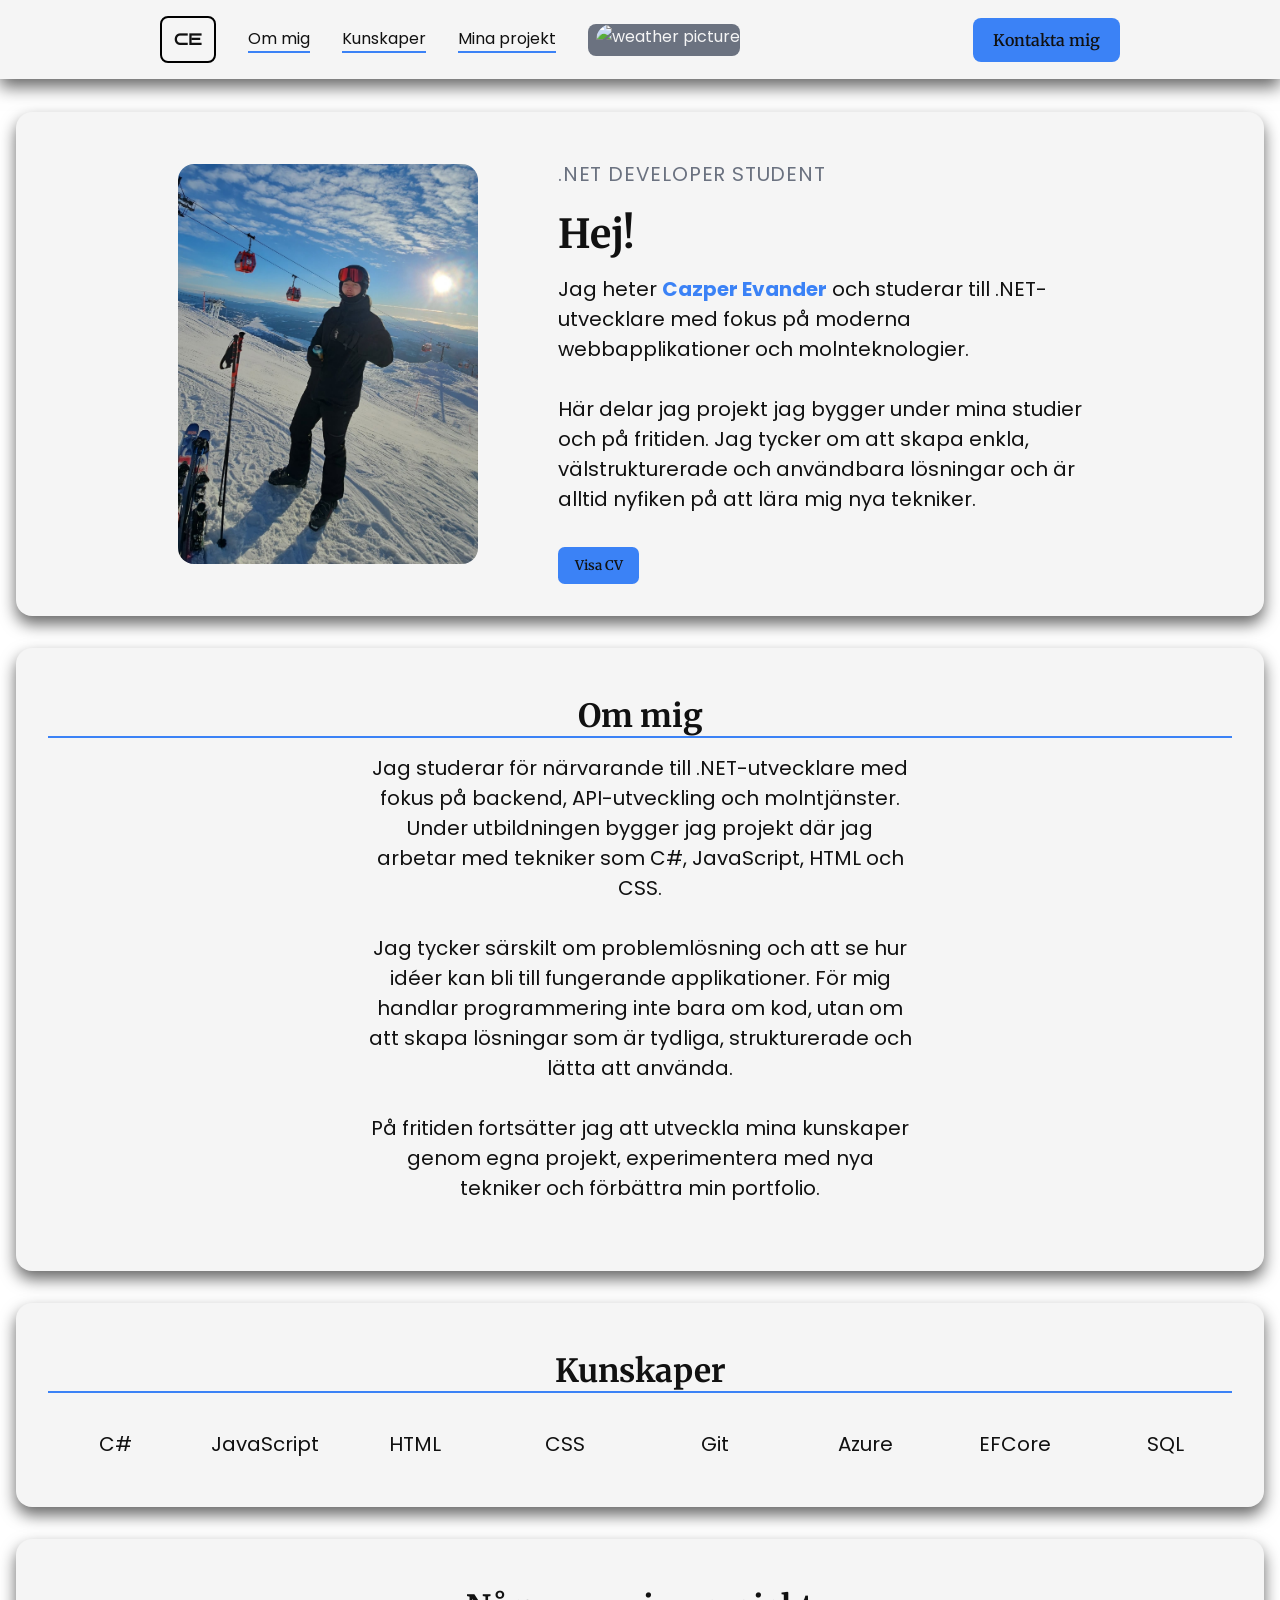
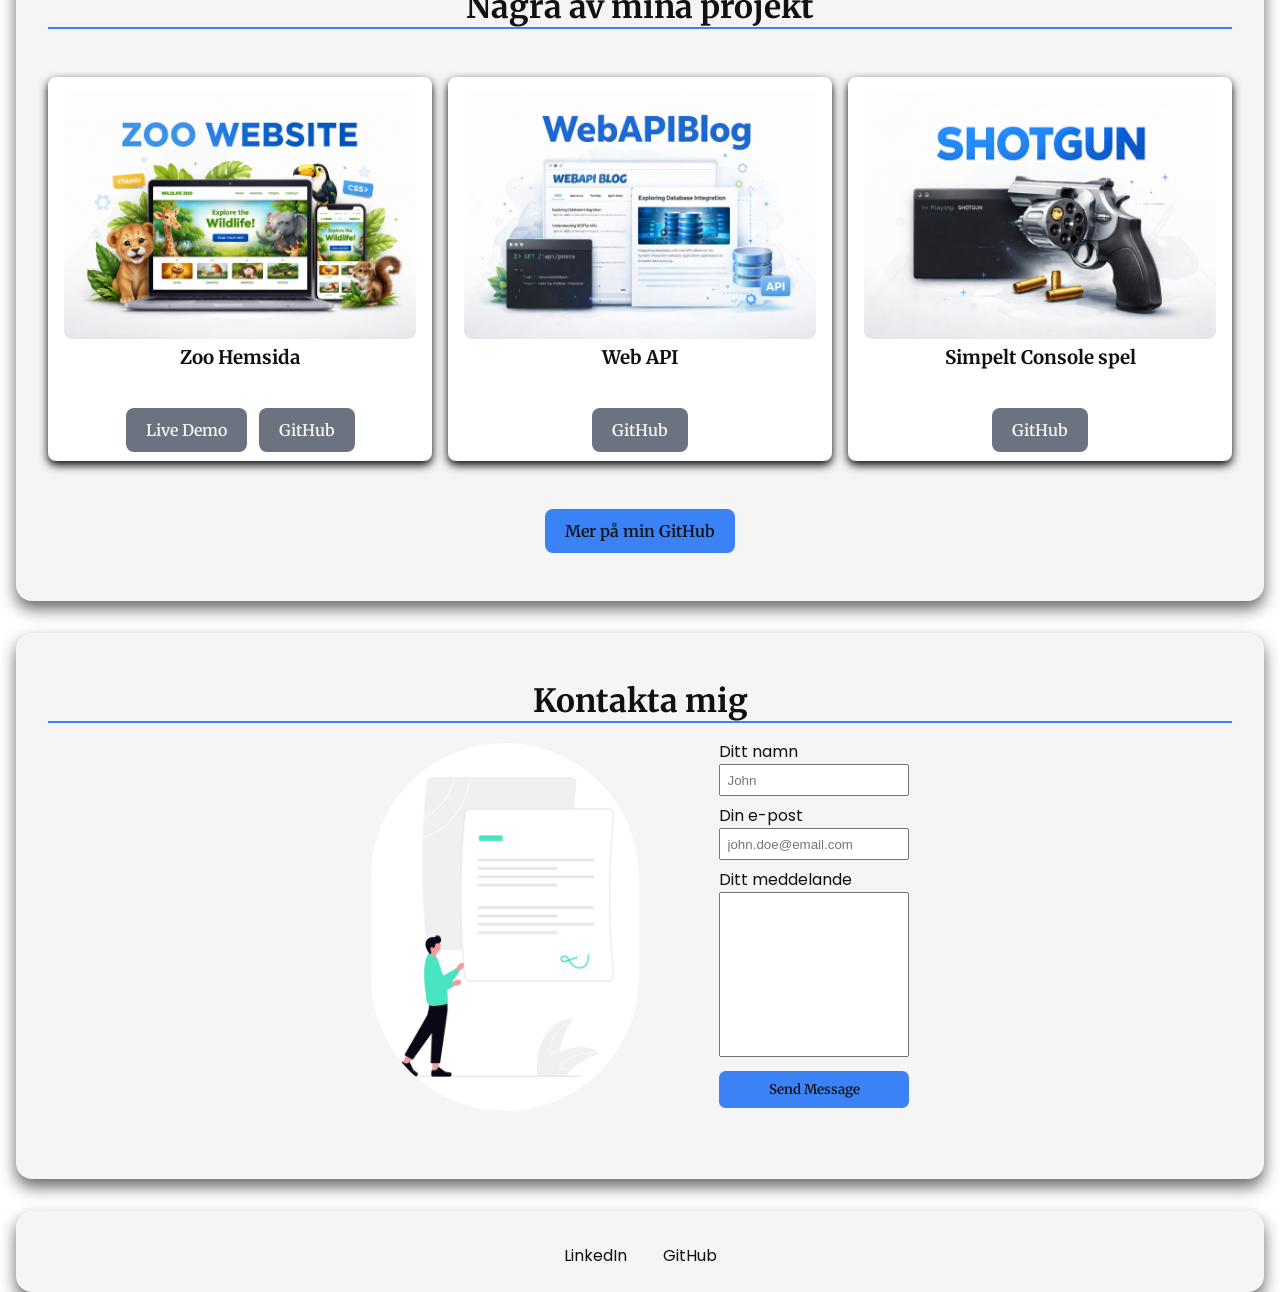
==== index.html @ f897dbf6 "added skills to skill section" ====
<!DOCTYPE html>
<html lang="en">

<head>
    <meta charset="UTF-8">
    <meta name="viewport" content="width=device-width, initial-scale=1.0">
    <title>Portfolio</title>
    <link rel="stylesheet" type='text/css' href="https://cdn.jsdelivr.net/gh/devicons/devicon@latest/devicon.min.css" />
    <link rel="stylesheet" href="css/style.css">
</head>

<body>
    <header class="hero" id="hero">
        <nav id="navbar">
            <div class="nav-container">
                <ul>
                    <li class="logo"><a href="#top">CE</a></li>
                    <li class="item"><a href="#aboutme">Om mig</a></li>
                    <li class="item"><a href="#skills">Kunskaper</a></li>
                    <li class="item"><a href="#work">Mina projekt</a></li>
                    <li>
                        <div class="weather-box">
                            <p id="weatherInfo"></p>
                            <img alt="weather picture" src="">
                        </div>
                    </li>
                    <li class="cta-button"><a href="#contact">Kontakta mig</a></li>
                </ul>
            </div>
        </nav>

        <div class="flex-container">
            <img height="400px" width="300px" alt="man on snowy mountain" src="images/skiimage2.JPEG">
            <div class="text-container">
                <p class="tag">.NET Developer Student</p>
                <h1>Hej!</h1>
                <p>
                    Jag heter <strong><span class="focus-text">Cazper Evander</span></strong> och studerar till
                    .NET-utvecklare med fokus på moderna webbapplikationer och molnteknologier.<br><br>

                    Här delar jag projekt jag bygger under mina studier och på fritiden.
                    Jag tycker om att skapa enkla, välstrukturerade och användbara lösningar
                    och är alltid nyfiken på att lära mig nya tekniker.
                </p>
                <button class="cta-button secondary"><a href="assets/cazper-evander-cv.pdf" target="_blank">Visa
                        CV</a></button>
                <div class="hero-links">
                    <a href="https://www.linkedin.com/in/cazper-evander-91551b2a0/" title="LinkedIn"><i
                            class="fa-brands fa-linkedin fa-2xl"></i></a>
                    <a href="https://github.com/Cazperrr" title="GitHub"><i class="fa-brands fa-github fa-2xl"></i></a>
                    <a href="mailto:cazper.evander@hotmail.com" title="Skicka ett mejl"><i
                            class="fa-solid fa-envelope fa-2xl"></i></a>
                </div>
            </div>
        </div>
    </header>

    <section id="aboutme">
        <h2>Om mig</h2>
        <div class="flex-container">
            <div class="text-container">
                <p>
                    Jag studerar för närvarande till .NET-utvecklare med fokus på backend,
                    API-utveckling och molntjänster. Under utbildningen bygger jag projekt där jag
                    arbetar med tekniker som C#, JavaScript, HTML och CSS.<br><br>

                    Jag tycker särskilt om problemlösning och att se hur idéer kan bli till
                    fungerande applikationer. För mig handlar programmering inte bara om kod,
                    utan om att skapa lösningar som är tydliga, strukturerade och lätta att
                    använda.<br><br>

                    På fritiden fortsätter jag att utveckla mina kunskaper genom egna projekt,
                    experimentera med nya tekniker och förbättra min portfolio.
                </p>
            </div>
    </section>

    <section id="skills">
        <h2>Kunskaper</h2>
        <div class="skills-grid">
            <div class="skill">
                <i class="devicon-csharp-plain colored"></i>
                <p>C#</p>
            </div>

            <div class="skill">
                <i class="devicon-javascript-plain colored"></i>
                <p>JavaScript</p>
            </div>

            <div class="skill">
                <i class="devicon-html5-plain colored"></i>
                <p>HTML</p>
            </div>

            <div class="skill">
                <i class="devicon-css3-plain colored"></i>
                <p>CSS</p>
            </div>

            <div class="skill">
                <i class="devicon-git-plain colored"></i>
                <p>Git</p>
            </div>
            <div class="skill">
                <i class="devicon-azure-plain colored"></i>
                <p>Azure</p>
            </div>
            <div class="skill">
                <i class="devicon-entityframeworkcore-plain colored"></i>
                <p>EFCore</p>
            </div>
            <div class="skill">
                <i class="devicon-azuresqldatabase-plain colored"></i>
                <p>SQL</p>
            </div>
        </div>
    </section>

    <section id="work">
        <h2>Några av mina projekt</h2>
        <div class="grid-container">
            <div class="project-box">
                <img style="grid-area: img-1" src="images/zooWeb.png" alt="project image">
                <h3>Zoo Hemsida</h3>
                <i class="devicon-html5-plain colored"></i>
                <i class="devicon-css3-plain colored"></i>
                <br>
                <a href="https://cazperrr.github.io/ZooWebApp/" class="project-button">Live Demo</a>
                <a href="https://github.com/Cazperrr/ZooWebApp" class="project-button">GitHub</a>
            </div>

            <div class="project-box">
                <img style="grid-area: img-2" src="images/ApiBlog.png" alt="project image">
                <div class="project-items">
                    <h3>Web API</h3>
                    <i class="devicon-entityframeworkcore-plain colored"></i>
                    <i class="devicon-csharp-plain colored"></i>
                    <br>
                    <a href="https://github.com/Cazperrr/WebAPIBlog" class="project-button">GitHub</a>
                </div>
            </div>

            <div class="project-box">
                <img style="grid-area: img-3" src="images/shotgun.png" alt="project image">
                <h3>Simpelt Console spel</h3>
                <i class="devicon-csharp-plain colored"></i>
                <br>
                <a href="https://github.com/Cazperrr/ShotgunGame" class="project-button">GitHub</a>
            </div>

        </div>
        <a href="https://github.com/Cazperrr" class="cta-button">Mer på min GitHub<i
                class="fa-brands fa-github fa-l"></i></a>
    </section>

    <section id="contact">
        <h2>Kontakta mig</h2>
        <div class="flex-container">
            <img alt="contact" height="400px" width="300px" src="images/undraw_contract_ynau.png"
                alt="man signing contract">
            <form action="https://formsubmit.co/8e5cdbc8a949a54be51949badd32e4b7" method="post">
                <label for="name">Ditt namn</label><br>
                <input type="text" id="name" name="name" placeholder="John" required><br>

                <label for="email">Din e-post</label><br>
                <input type="email" id="email" name="email" placeholder="john.doe@email.com" required><br>

                <label for="message">Ditt meddelande</label><br>
                <textarea name="message" id="message" rows="10"></textarea><br>

                <input type="submit" value="Send Message" class="cta-button">
            </form>
        </div>
    </section>

    <footer>
        <a href="https://www.linkedin.com/in/cazper-evander-91551b2a0/">LinkedIn</a>
        <a href="https://github.com/Cazperrr">GitHub</a>
    </footer>
    <script src="https://kit.fontawesome.com/a8691273a7.js" crossorigin="anonymous"></script>
    <script src="index.js"></script>
</body>

</html>
---- css/style.css ----
@import url('https://fonts.googleapis.com/css2?family=Bruno+Ace+SC&family=Merriweather:ital,opsz,wght@0,18..144,300..900;1,18..144,300..900&family=Noto+Sans+Chorasmian&family=Noto+Sans+JP:wght@100..900&family=Poppins:ital,wght@0,100;0,200;0,300;0,400;0,500;0,600;0,700;0,800;0,900;1,100;1,200;1,300;1,400;1,500;1,600;1,700;1,800;1,900&display=swap');

:root {
    --base-color: #f5f5f5;
    --text-color: #111111;
    --background-color: #ffffff;
    --button-primary: #3b82f6;
    --button-secondary: #6b7280;

    /* darkmode? */
    /* --base-color: #0f172a;
    --text-color: #f1f5f9;
    --background-color: #1e293b;
    --button-primary: #38bdf8;
    --button-secondary: #94a3b8; */
}

* {
    margin: 0;
    padding: 0;
    box-sizing: border-box;
}

html {
    font-family: Poppins, 'Segoe UI', Tahoma, Geneva, Verdana, sans-serif;
    color: var(--text-color);
    scroll-behavior: smooth;
}

body {
    padding: 1em;
    padding-bottom: 0;
    background-color: var(--background-color);
}

h1,
h2,
h3 {
    font-family: Merriweather, Poppins, 'Segoe UI', Tahoma, Geneva, Verdana, sans-serif;
}

nav {
    position: fixed;
    top: 0;
    left: 50%;
    transform: translateX(-50%);
    width: 100%;
    background-color: var(--base-color);
    padding-top: 1em;
    padding-bottom: 1em;
    transition: 0.4s;
    z-index: 99;
}

.nav-container {
    width: min(60em, 100%);
    margin-inline: auto;
}

nav ul {
    display: flex;
    align-items: center;
    list-style-type: none;
    gap: 2em;
}

nav li:last-child {
    margin-left: auto;
}

nav a {
    text-decoration: none;
    color: var(--text-color);
    cursor: pointer;
}

.item {
    border-bottom: 2px solid var(--button-primary);
    transition: .4s;
}

.item:hover {
    background-color: var(--button-primary);
    border: .75em 1.25em;
    border-radius: .5em;
    scale: 1.1;
}

.logo {
    font-family: "Bruno Ace SC", sans-serif;
    border: 2px solid black;
    padding: .75em;
    border-radius: .5em;
    font-weight: 600;
}

.weather-box {
    background-color: var(--button-secondary);
    color: var(--base-color);
    border-radius: .5em;
    display: flex;
    align-items: center;
    padding-left: .5em;
}

.weather-box img {
    height: 2em;
}

.focus-text {
    color: var(--button-primary);
}

header,
section {
    margin: 2em auto;
    width: min(80em, 100%);
    background-color: var(--base-color);
    padding-top: min(2em, 15%);
    border-radius: 1em;
    scroll-margin-top: 5em;
    box-shadow: 0 8px 16px 0 rgba(0, 0, 0, 0.6);
}

header {
    margin-top: 6em;
    padding-bottom: 2em;
    position: relative;
}

header i {
    color: var(--text-color);
}

.hero-links {
    font-size: 1rem;
    position: absolute;
    bottom: 1em;
    right: 1em;
    display: flex;
    gap: 1rem;
}

.hero-links a {
    transition: .4s ease;
}

.hero-links a:hover {
    transform: scale(1.2);
}

.tag {
    font-size: 1rem;
    letter-spacing: .05rem;
    color: var(--button-secondary);
    text-transform: uppercase;
}

section h2 {
    border-bottom: 2px solid var(--button-primary);
}

.flex-container {
    display: flex;
    justify-content: center;
    align-items: center;
    flex-wrap: wrap;
    gap: 3em;
}

.hero .flex-container {
    gap: 5em;
}

header img {
    max-width: 100%;
    border-radius: 1em;
    object-fit: cover;
    object-position: bottom;
}

.text-container {
    flex: 0 1 34em;
}

h1 {
    font-size: 2.5rem;
}

.text-container p {
    margin: .75em 0 1em 0;
    font-size: 1.25rem;
}

.cta-button {
    display: inline-block;
    text-decoration: none;
    color: var(--text-color);
    background-color: var(--button-primary);
    padding: .75em 1.25em;
    border-radius: .5em;
    font-weight: 600;
    transition: 0.4s;
    font-family: Merriweather, Poppins;
    cursor: pointer;
}

.cta-button:hover {
    box-shadow: 0 8px 16px 0 rgba(0, 0, 0, 0.6);
}

.secondary {
    border-style: none;
    margin-top: 1em;
}

.secondary a {
    text-decoration: none;
    color: var(--text-color);
}

section {
    padding: 3em min(2em, 15%);
    background-color: var(--base-color);
    text-align: center;
}

h2 {
    font-size: 2rem;
}

section p {
    margin-top: 1em;
    font-size: 1.25rem;
}

.skills-grid {
    padding-top: 1em;
    display: grid;
    grid-template-columns: repeat(auto-fit, minmax(120px, 1fr));
    gap: 1em;
    text-align: center;
}

.skill i {
    font-size: 2.5em;
}

.grid-container {
    margin-top: 3em;
    margin-bottom: 3em;
    display: grid;
    width: 100%;
    grid-template-columns: repeat(3, 1fr);
    grid-template-areas:
        "img-1 img-2 img-3";
    gap: 1em;
}

.grid-container .project-box {
    width: 100%;
    color: var(--text-color);
    background-color: var(--background-color);
    border-radius: .5em;
    transition: 100ms ease;
    border: 1em solid var(--background-color);
    box-shadow: 0 4px 10px rgba(0, 0, 0, 1);
}

.grid-container img {
    width: 100%;
    height: 70%;
    border-radius: .5em;
}

.project-box i {
    font-size: 1.5rem;
}

.project-button {
    display: inline-block;
    text-decoration: none;
    color: var(--base-color);
    background-color: var(--button-secondary);
    padding: .75em 1.25em;
    border-radius: .5em;
    font-weight: 600;
    transition: 0.4s;
    font-family: Merriweather, Poppins;
    margin: .25em;
}

.project-button:hover {
    scale: 1.05;
}

.reference-container {
    display: flex;
    gap: 1em;
    margin-top: 3em;
}

.reference-card {
    background: var(--background-color);
    color: var(--text-color);
    padding: 1em;
    border-radius: .5em;
    box-shadow: 0 4px 10px rgba(0, 0, 0, 1);
}

form {
    padding: 1em;
    text-align: left;
}

#contact img {
    border-radius: 10em;
    padding: 1em;
}

input {
    padding: .5em;
    margin-bottom: .5em;
    width: 100%;
}

textarea {
    width: 100%;
    padding: .5em;
    margin-bottom: .5em;
    resize: none;
}

input[type=submit] {
    border-style: none;
    cursor: pointer;
}

footer {
    padding-bottom: 1.5em;
    padding-top: min(2em, 15%);
    text-align: center;
    margin: 2em auto 0 auto;
    width: min(80em, 100%);
    background-color: var(--base-color);
    border-radius: 1em;
    position: relative;
    box-shadow: 0 8px 16px 0 rgba(0, 0, 0, 0.6);
}

footer a {
    margin: 0 1em;
    text-decoration: none;
    color: var(--text-color)
}

footer a:hover {
    text-decoration: underline;
}

@media(min-width: 768px) and (max-width: 1024px) {
    header {
        text-align: center;
    }

    header .text-container {
        padding-top: 0;
    }

    ul .cta-button {
        margin-right: auto;
    }

    ul .logo {
        margin-left: auto;
    }

    .weather-box {
        display: none;
    }

    .grid-container {
        display: flex;
        flex-direction: column;
    }

    .project-box {
        height: 33%;
    }

    .project-box img {
        object-fit: cover;
        object-position: top;
        height: 30em;
    }
}

@media(max-width: 767px) {
    nav li {
        display: none;

    }

    nav li:first-child,
    nav li:last-child {
        display: block;
    }

    .cta-button {
        margin-top: .5em;
        width: 100%;
        text-align: center;
    }

    ul .cta-button {
        width: 50%;
        margin-right: auto;
    }

    ul .logo {
        margin-left: auto;
    }

    .grid-container {
        display: flex;
        flex-direction: column;
    }

    .text-container {
        padding-left: 1em;
        padding-right: 1em;
    }

    .text-container p {
        font-size: 1rem;
    }

    .text-container button {
        margin-bottom: 1.5em;
    }

    h2 {
        font-size: 1.5rem;
    }

    header img {
        height: 10em;
        object-position: center;
    }

    .hero-links {
        bottom: .5em;
    }

    .skills-grid {
        grid-template-rows: 1fr auto;
        row-gap: 1em;
    }

    .skill p {
        margin: 0;
    }

    .reference-container {
        flex-direction: column;
    }
}
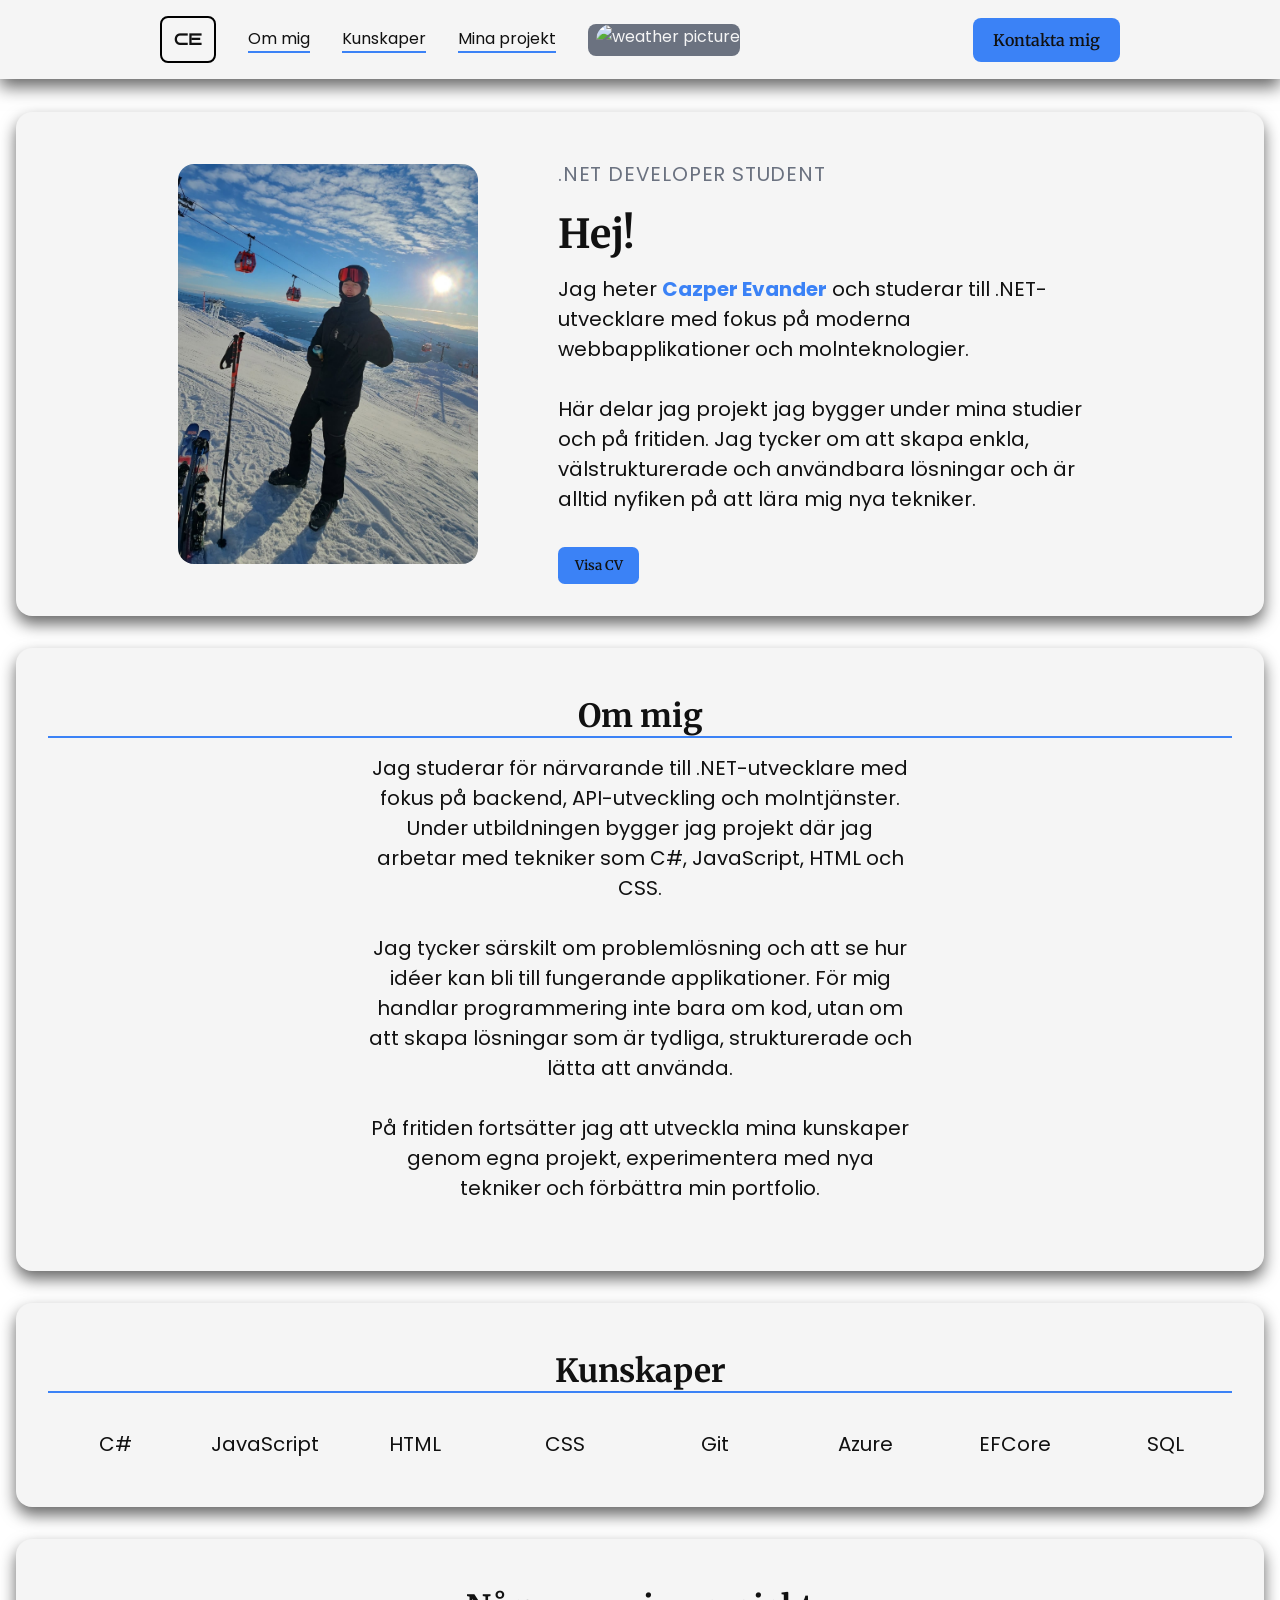
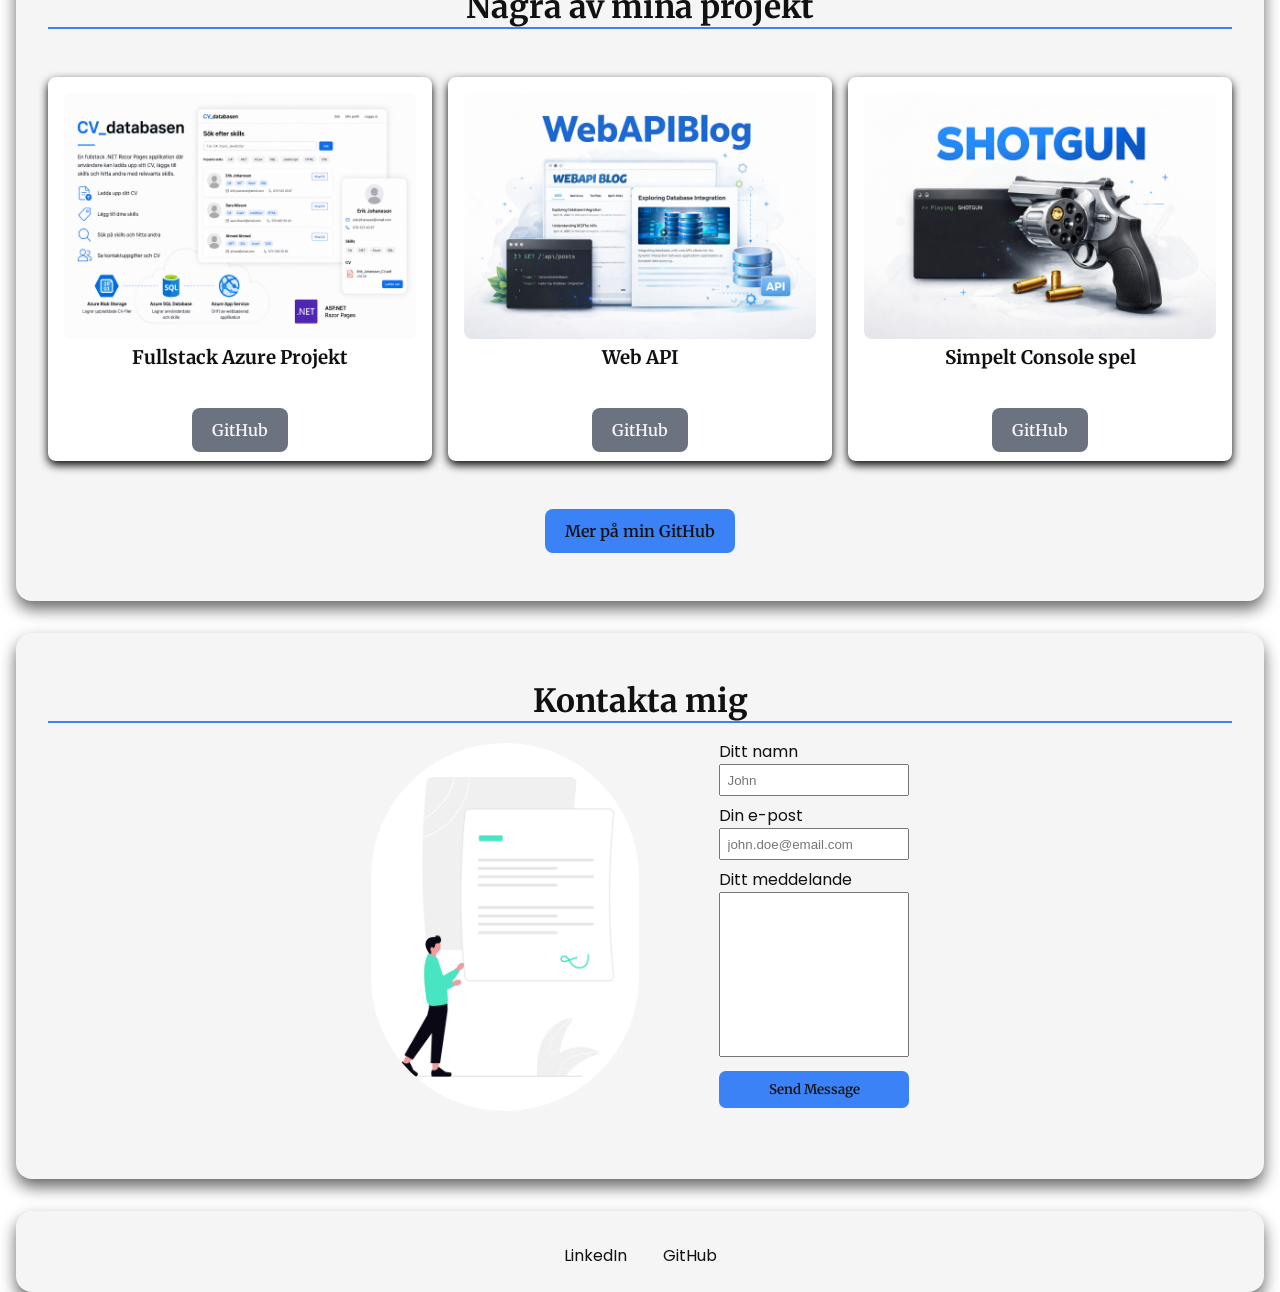
==== commit e69f1eb5: "changed project in work-section" ====
--- a/index.html
+++ b/index.html
@@ -1,5 +1,5 @@
 <!DOCTYPE html>
-<html lang="en">
+<html lang="sv">
 
 <head>
     <meta charset="UTF-8">
@@ -121,13 +121,17 @@
         <h2>Några av mina projekt</h2>
         <div class="grid-container">
             <div class="project-box">
-                <img style="grid-area: img-1" src="images/zooWeb.png" alt="project image">
-                <h3>Zoo Hemsida</h3>
+                <img style="grid-area: img-1" src="images/cvdatabasen.png" alt="project image">
+                <h3>Fullstack Azure Projekt</h3>
+                <i class="devicon-csharp-plain colored"></i>
+                <i class="devicon-azure-plain colored"></i>
+                <i class="devicon-azuresqldatabase-plain colored"></i>
+                <i class="devicon-entityframeworkcore-plain colored"></i>
                 <i class="devicon-html5-plain colored"></i>
                 <i class="devicon-css3-plain colored"></i>
+                <i class="devicon-git-plain colored"></i>
                 <br>
-                <a href="https://cazperrr.github.io/ZooWebApp/" class="project-button">Live Demo</a>
-                <a href="https://github.com/Cazperrr/ZooWebApp" class="project-button">GitHub</a>
+                <a href="https://github.com/Cazperrr/CV_database" class="project-button">GitHub</a>
             </div>
 
             <div class="project-box">
@@ -160,6 +164,9 @@
             <img alt="contact" height="400px" width="300px" src="images/undraw_contract_ynau.png"
                 alt="man signing contract">
             <form action="https://formsubmit.co/8e5cdbc8a949a54be51949badd32e4b7" method="post">
+
+                <input type="hidden" name="_next" value="thankyoupage.html">
+
                 <label for="name">Ditt namn</label><br>
                 <input type="text" id="name" name="name" placeholder="John" required><br>
 
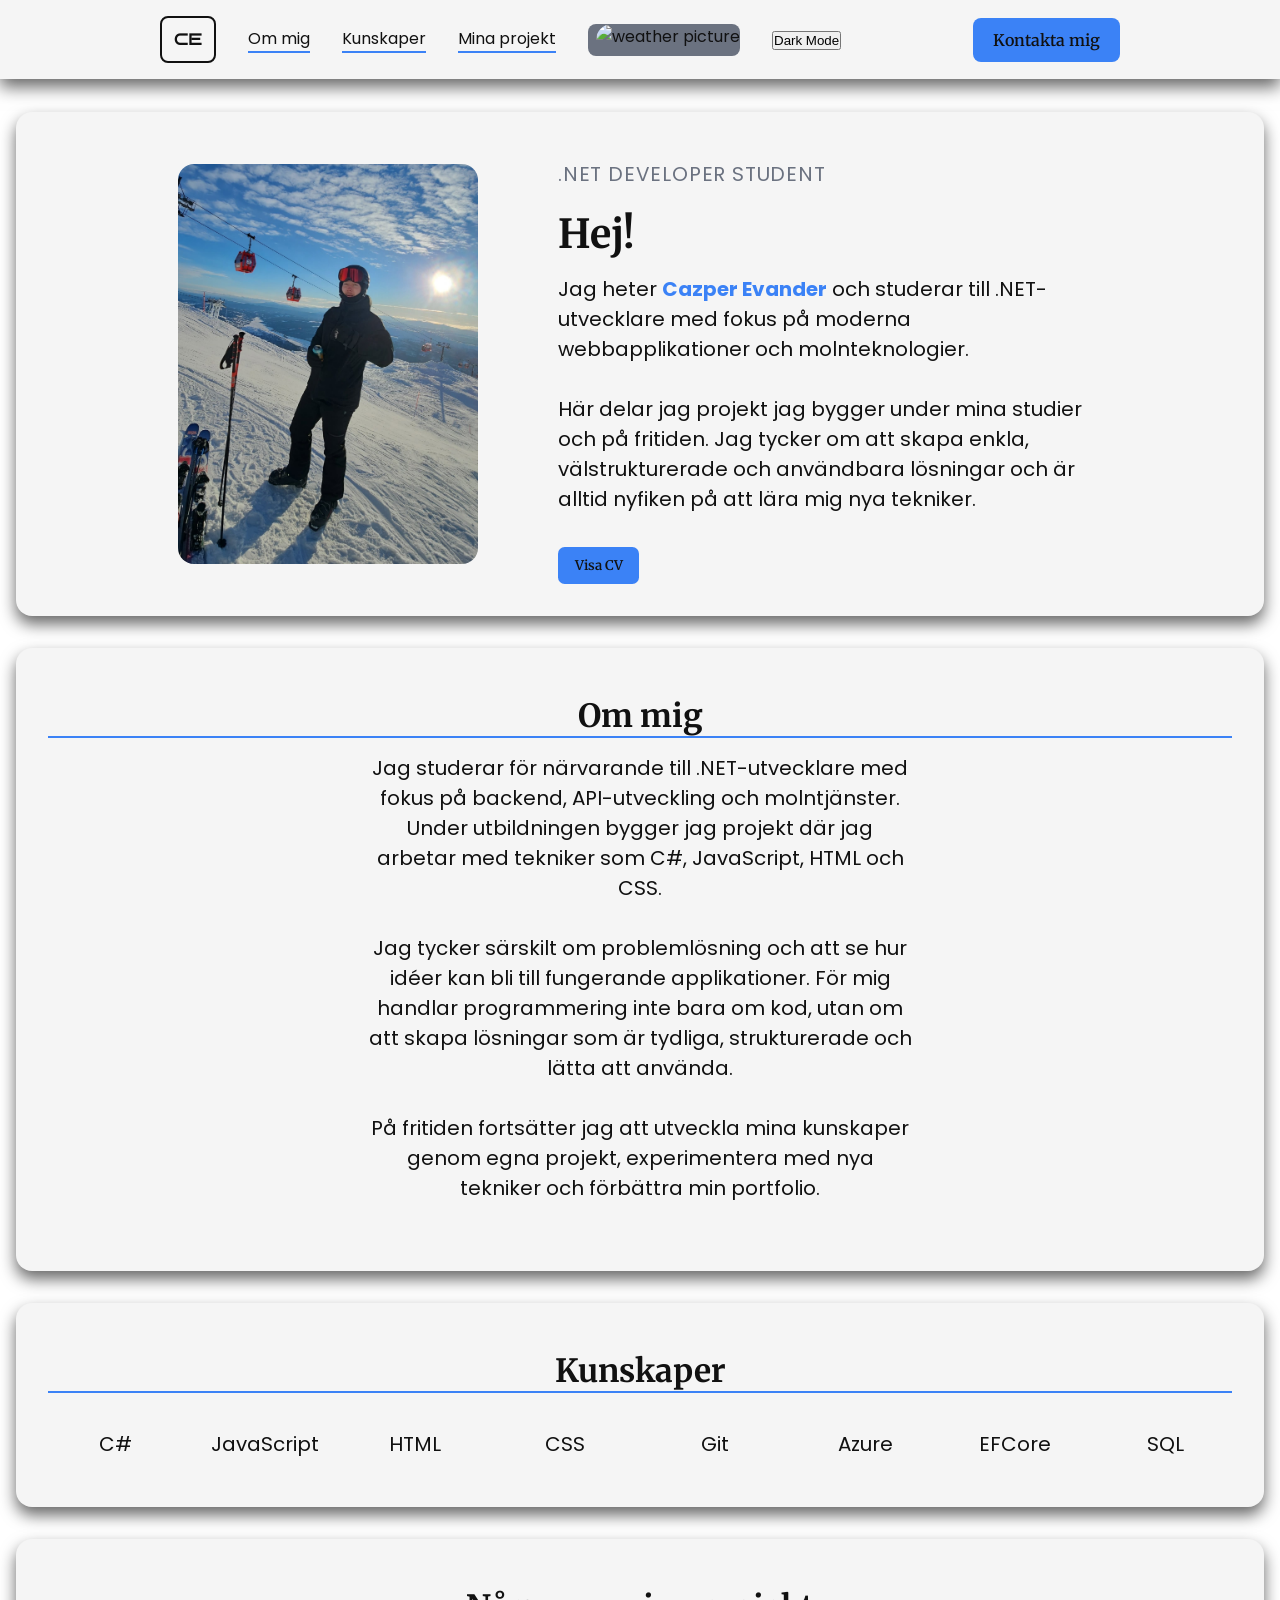
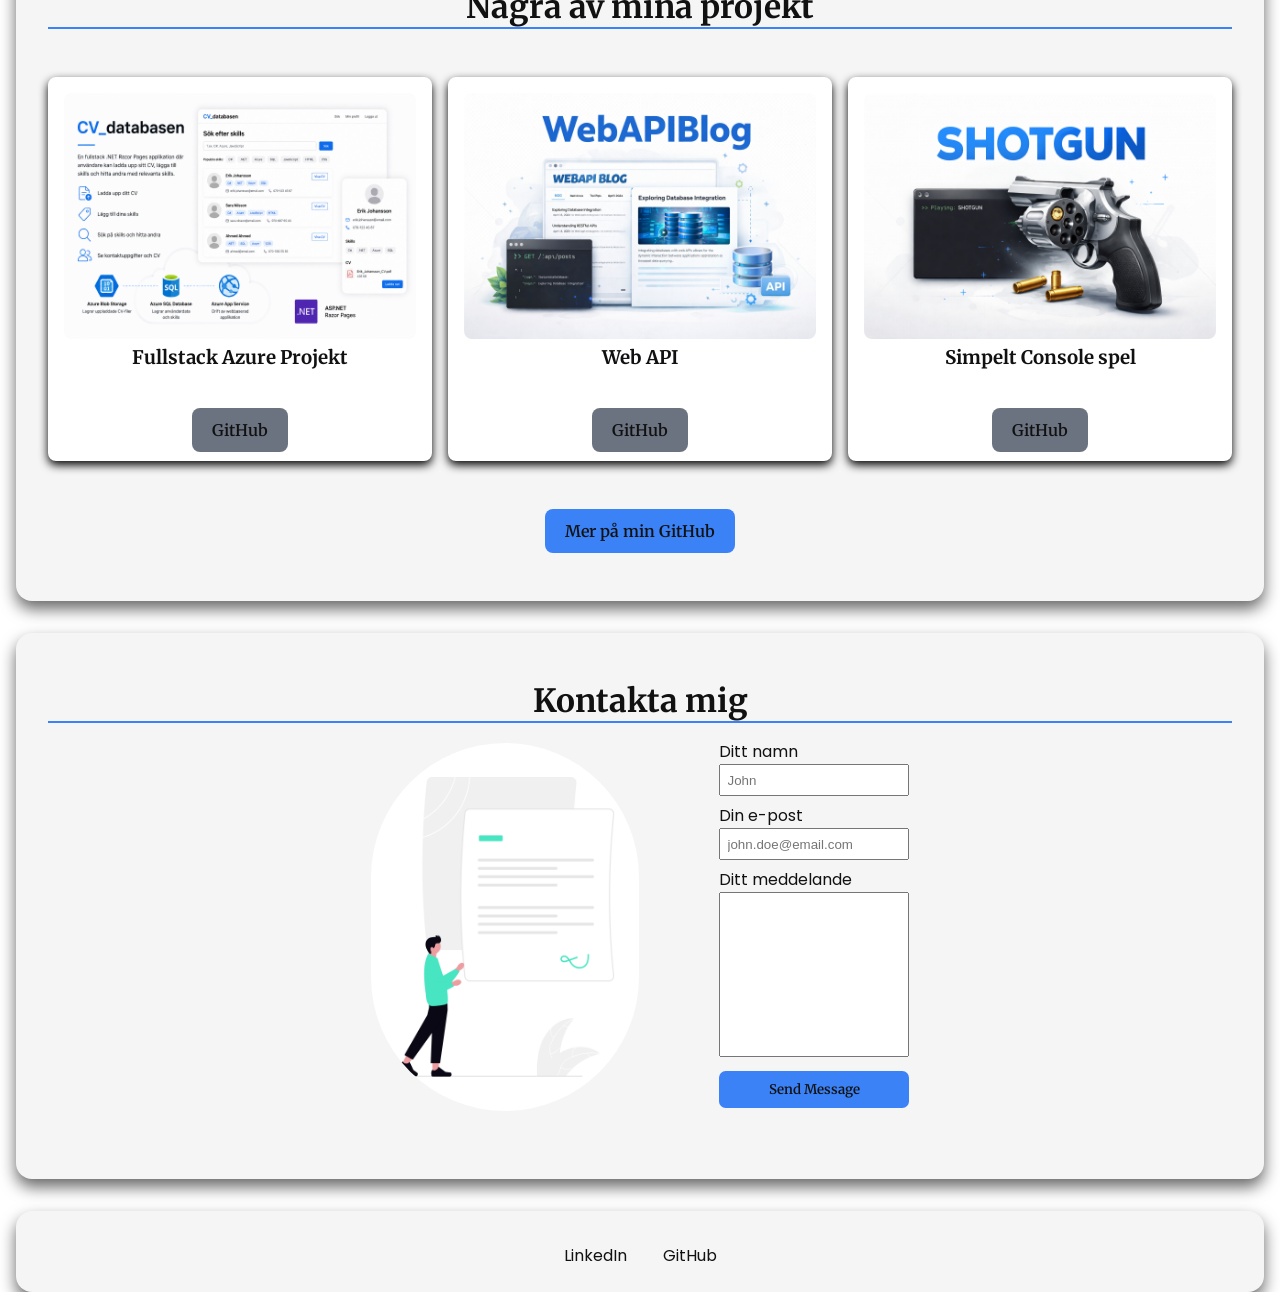
==== commit 4ccccad7: "added initial darkmode button" ====
--- a/index.html
+++ b/index.html
@@ -24,6 +24,7 @@
                             <img alt="weather picture" src="">
                         </div>
                     </li>
+                    <li><button id="theme-toggle">Dark Mode</button></li>
                     <li class="cta-button"><a href="#contact">Kontakta mig</a></li>
                 </ul>
             </div>
@@ -163,9 +164,10 @@
         <div class="flex-container">
             <img alt="contact" height="400px" width="300px" src="images/undraw_contract_ynau.png"
                 alt="man signing contract">
-            <form action="https://formsubmit.co/8e5cdbc8a949a54be51949badd32e4b7" method="post">
+            <form action="https://formsubmit.co/8e5cdbc8a949a54be51949badd32e4b7" method="POST">
 
-                <input type="hidden" name="_next" value="thankyoupage.html">
+                <input type="hidden" name="_next" value="https://cazperrr.github.io/Portfolio/thankyoupage.html">
+                <input type="hidden" name="_captcha" value="false">
 
                 <label for="name">Ditt namn</label><br>
                 <input type="text" id="name" name="name" placeholder="John" required><br>
@@ -187,6 +189,7 @@
     </footer>
     <script src="https://kit.fontawesome.com/a8691273a7.js" crossorigin="anonymous"></script>
     <script src="index.js"></script>
+    <script src="darkmode.js"></script>
 </body>
 
 </html>
--- a/css/style.css
+++ b/css/style.css
@@ -6,13 +6,41 @@
     --background-color: #ffffff;
     --button-primary: #3b82f6;
     --button-secondary: #6b7280;
-
-    /* darkmode? */
-    /* --base-color: #0f172a;
+}
+
+.darkmode {
+    --base-color: #1e293b;
     --text-color: #f1f5f9;
-    --background-color: #1e293b;
+    --background-color: #0f172a;
     --button-primary: #38bdf8;
-    --button-secondary: #94a3b8; */
+    --button-secondary: #475569;
+}
+
+.darkmode header,
+.darkmode section,
+.darkmode footer,
+.darkmode .project-box,
+.darkmode .reference-card {
+    box-shadow: 0 4px 12px rgba(0, 0, 0, 0.3);
+}
+
+body,
+section,
+header,
+footer,
+nav,
+.project-box,
+.reference-card,
+.cta-button,
+.project-button,
+a,
+input,
+textarea {
+    transition:
+        background-color 0.3s ease,
+        color 0.3s ease,
+        border-color 0.3s ease,
+        box-shadow 0.3s ease;
 }
 
 * {
@@ -88,7 +116,7 @@
 
 .logo {
     font-family: "Bruno Ace SC", sans-serif;
-    border: 2px solid black;
+    border: 2px solid var(--text-color);
     padding: .75em;
     border-radius: .5em;
     font-weight: 600;
@@ -96,7 +124,7 @@
 
 .weather-box {
     background-color: var(--button-secondary);
-    color: var(--base-color);
+    color: var(--text-color);
     border-radius: .5em;
     display: flex;
     align-items: center;
@@ -116,6 +144,7 @@
     margin: 2em auto;
     width: min(80em, 100%);
     background-color: var(--base-color);
+    color: var(--text-color);
     padding-top: min(2em, 15%);
     border-radius: 1em;
     scroll-margin-top: 5em;
@@ -280,7 +309,7 @@
 .project-button {
     display: inline-block;
     text-decoration: none;
-    color: var(--base-color);
+    color: var(--text-color);
     background-color: var(--button-secondary);
     padding: .75em 1.25em;
     border-radius: .5em;
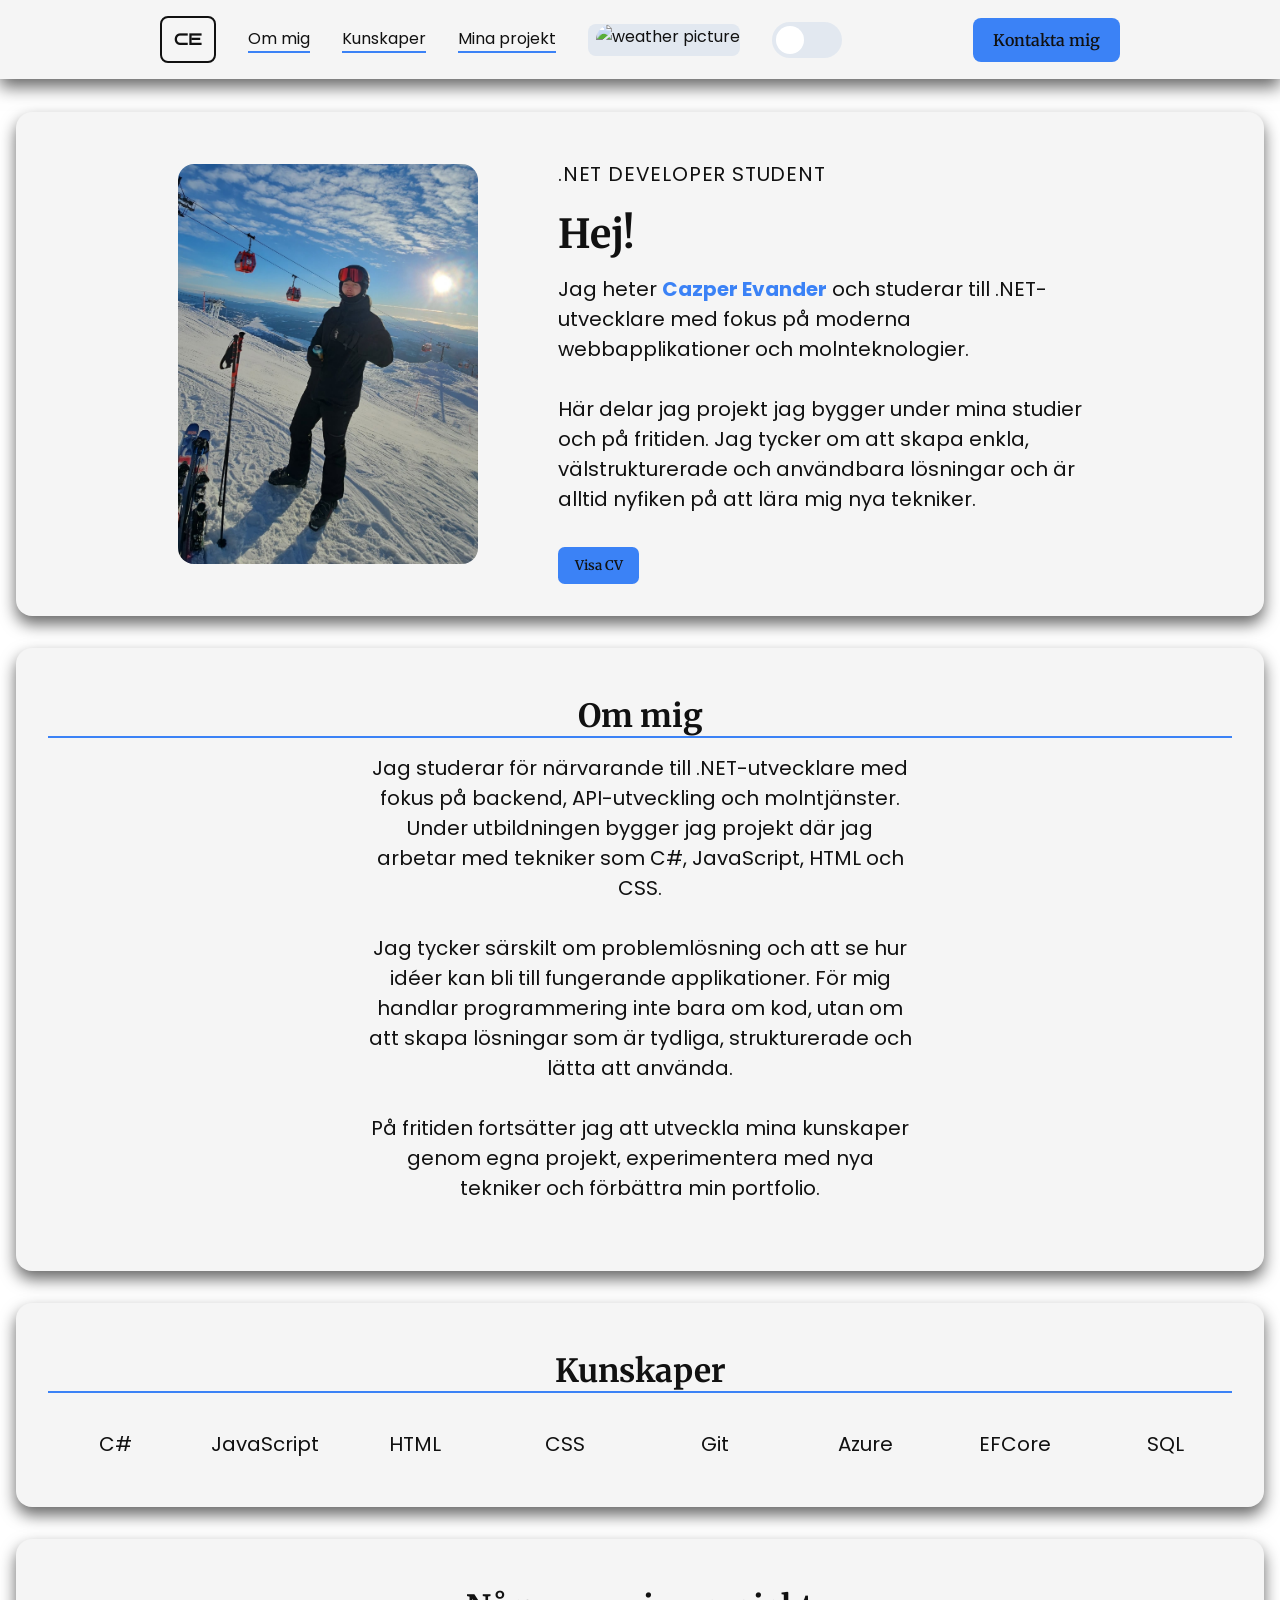
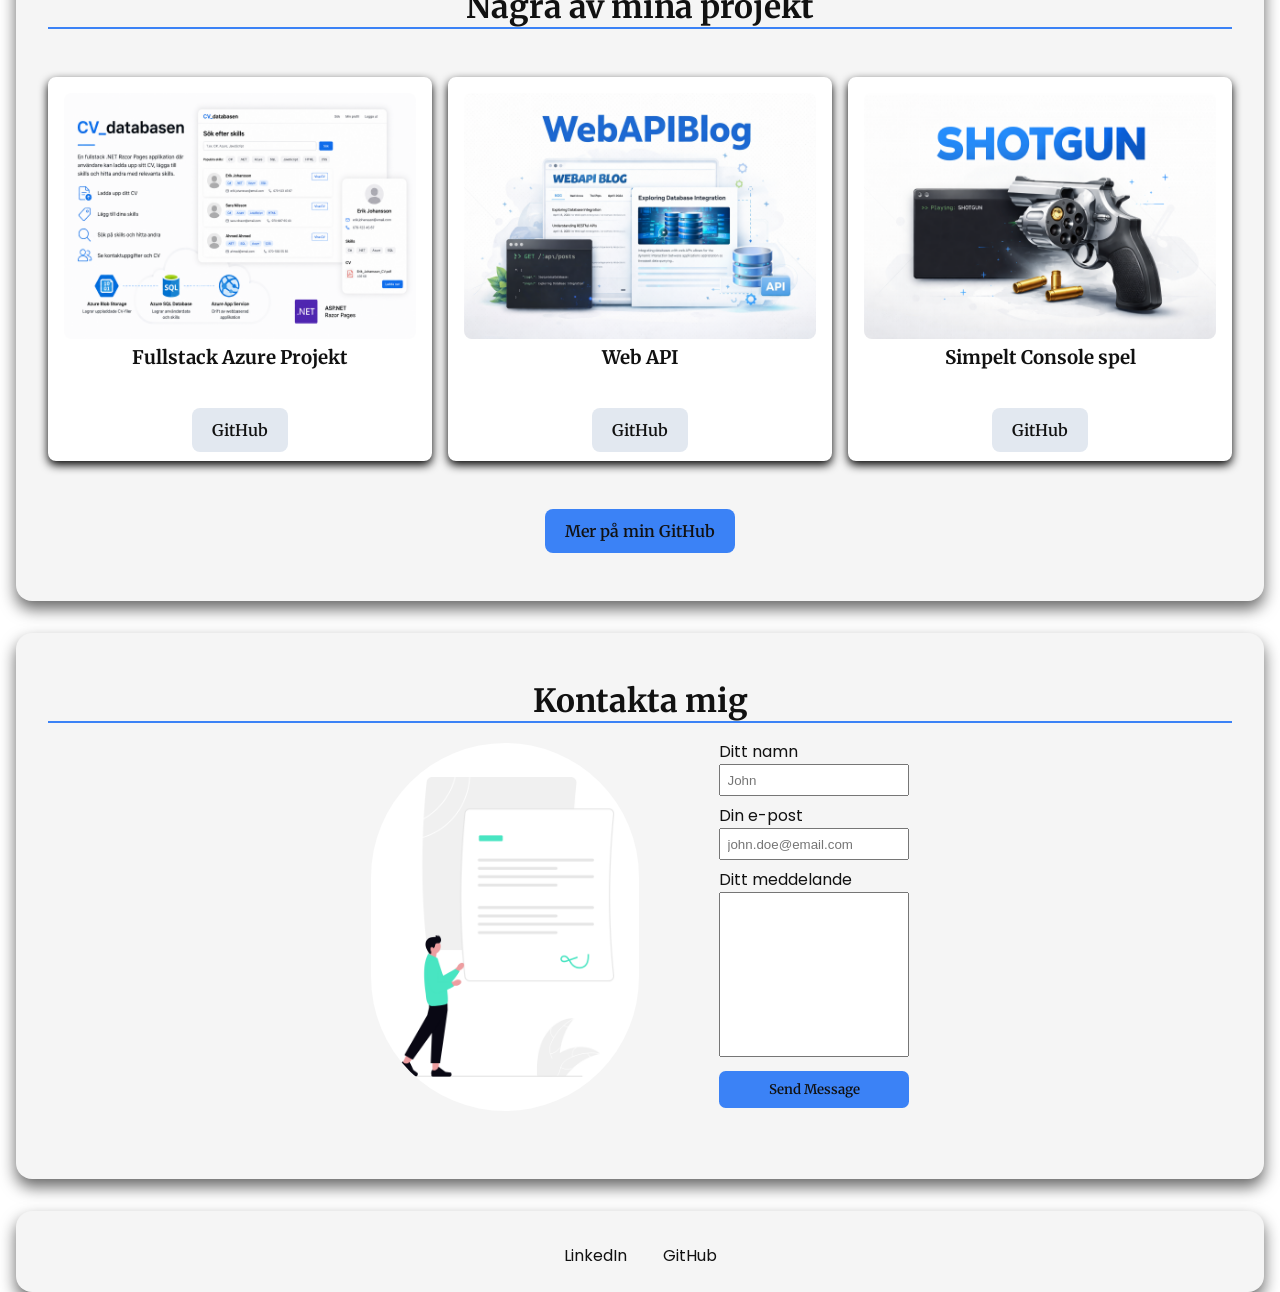
==== commit 14dae0b6: "changed darkmode button" ====
--- a/index.html
+++ b/index.html
@@ -24,7 +24,13 @@
                             <img alt="weather picture" src="">
                         </div>
                     </li>
-                    <li><button id="theme-toggle">Dark Mode</button></li>
+                    <li class="switch"><label class="theme-switch">
+                            <input type="checkbox" id="theme-toggle">
+                            <span class="slider">
+                                <i class="fa-solid fa-sun" style="color: rgb(255, 171, 0);"></i>
+                                <i class="fa-solid fa-moon" style="color: rgb(255, 171, 0);"></i>
+                            </span>
+                        </label></li>
                     <li class="cta-button"><a href="#contact">Kontakta mig</a></li>
                 </ul>
             </div>
--- a/css/style.css
+++ b/css/style.css
@@ -5,7 +5,7 @@
     --text-color: #111111;
     --background-color: #ffffff;
     --button-primary: #3b82f6;
-    --button-secondary: #6b7280;
+    --button-secondary: #e2e8f0;
 }
 
 .darkmode {
@@ -135,6 +135,54 @@
     height: 2em;
 }
 
+.theme-switch {
+    position: relative;
+    display: inline-block;
+    width: 70px;
+    height: 36px;
+}
+
+.theme-switch input {
+    opacity: 0;
+    width: 0;
+    height: 0;
+}
+
+.slider {
+    position: absolute;
+    inset: 0;
+    background-color: #e2e8f0;
+    border-radius: 999px;
+    cursor: pointer;
+    transition: 0.3s ease;
+    display: flex;
+    align-items: center;
+    justify-content: space-between;
+    padding: 0 8px;
+}
+
+.slider::before {
+    content: "";
+    position: absolute;
+    height: 28px;
+    width: 28px;
+    left: 4px;
+    bottom: 4px;
+    background-color: white;
+    border-radius: 50%;
+    transition: 0.3s ease;
+    z-index: 2;
+}
+
+input:checked+.slider {
+    background-color: #334155;
+}
+
+input:checked+.slider::before {
+    transform: translateX(34px);
+    background-color: #0f172a;
+}
+
 .focus-text {
     color: var(--button-primary);
 }
@@ -181,7 +229,7 @@
 .tag {
     font-size: 1rem;
     letter-spacing: .05rem;
-    color: var(--button-secondary);
+    color: var(--text-color);
     text-transform: uppercase;
 }
 
@@ -435,6 +483,10 @@
         display: block;
     }
 
+    .switch {
+        display: block;
+    }
+
     .cta-button {
         margin-top: .5em;
         width: 100%;
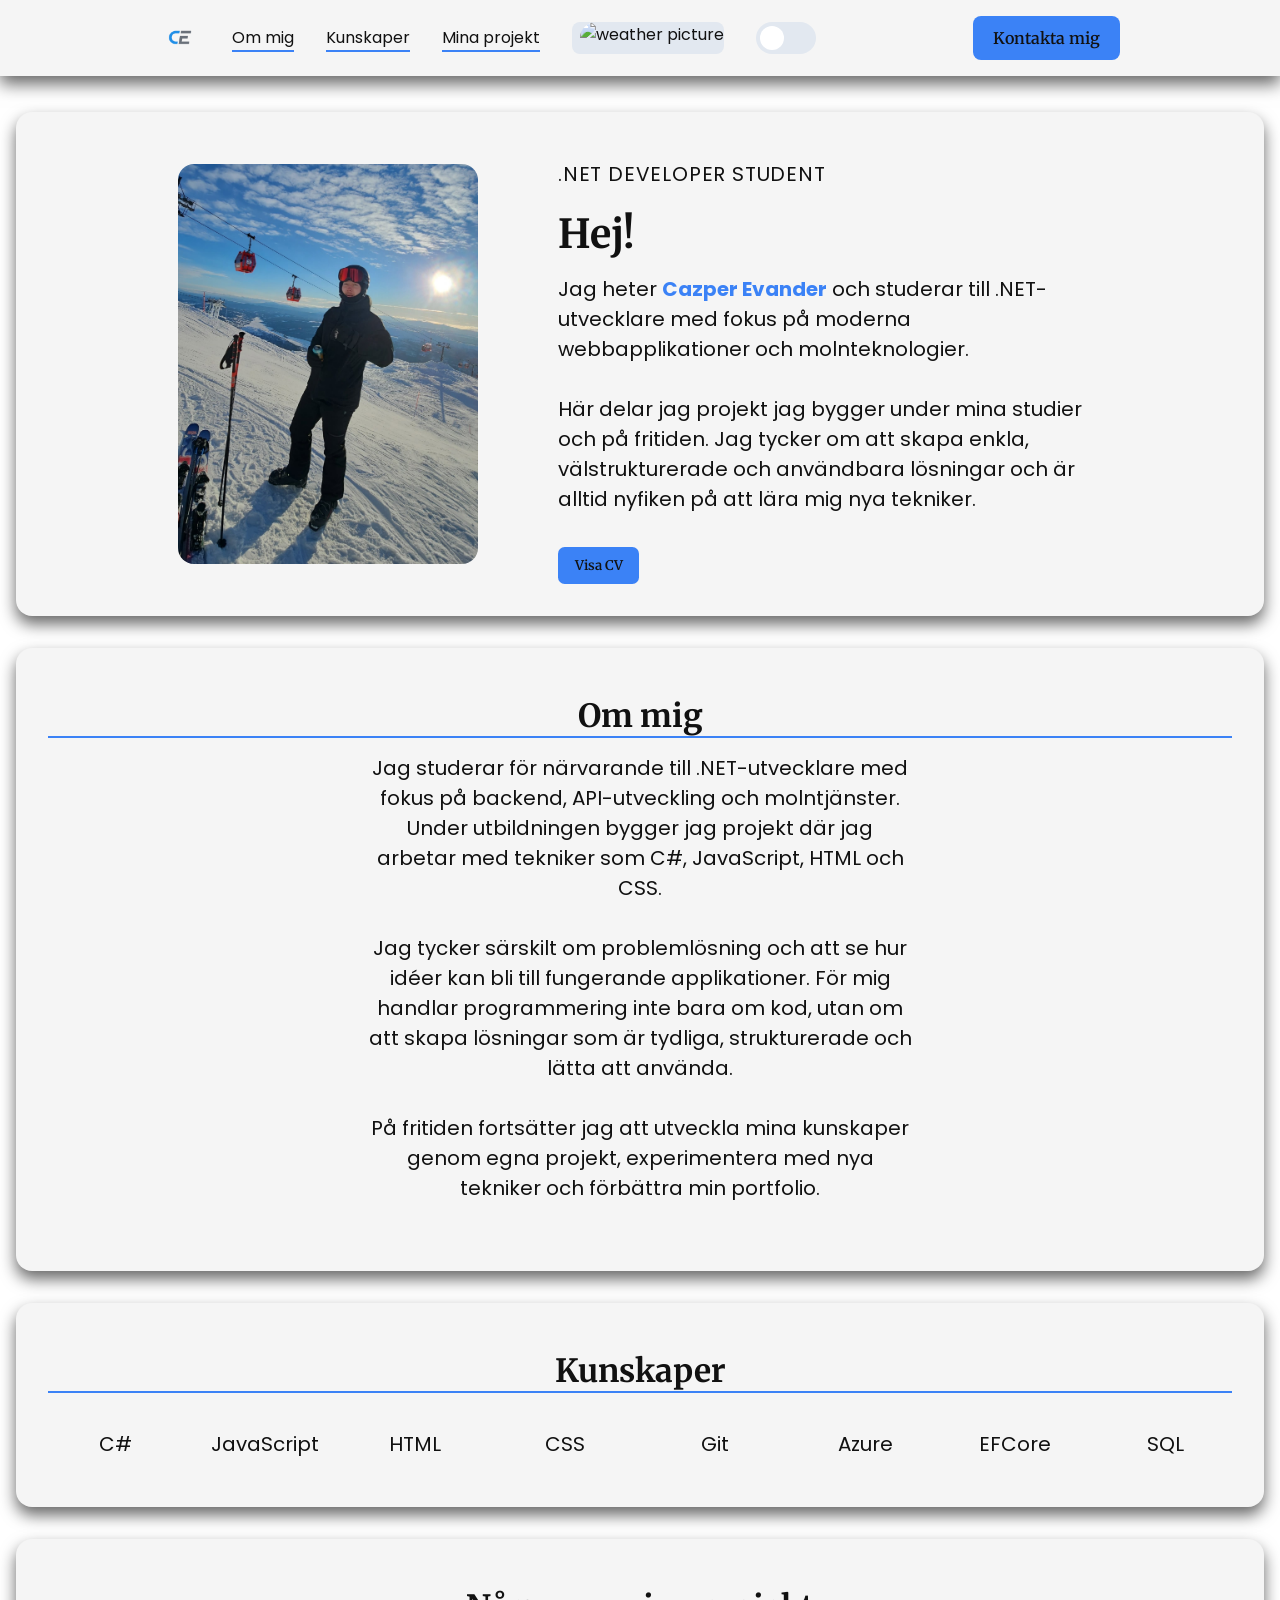
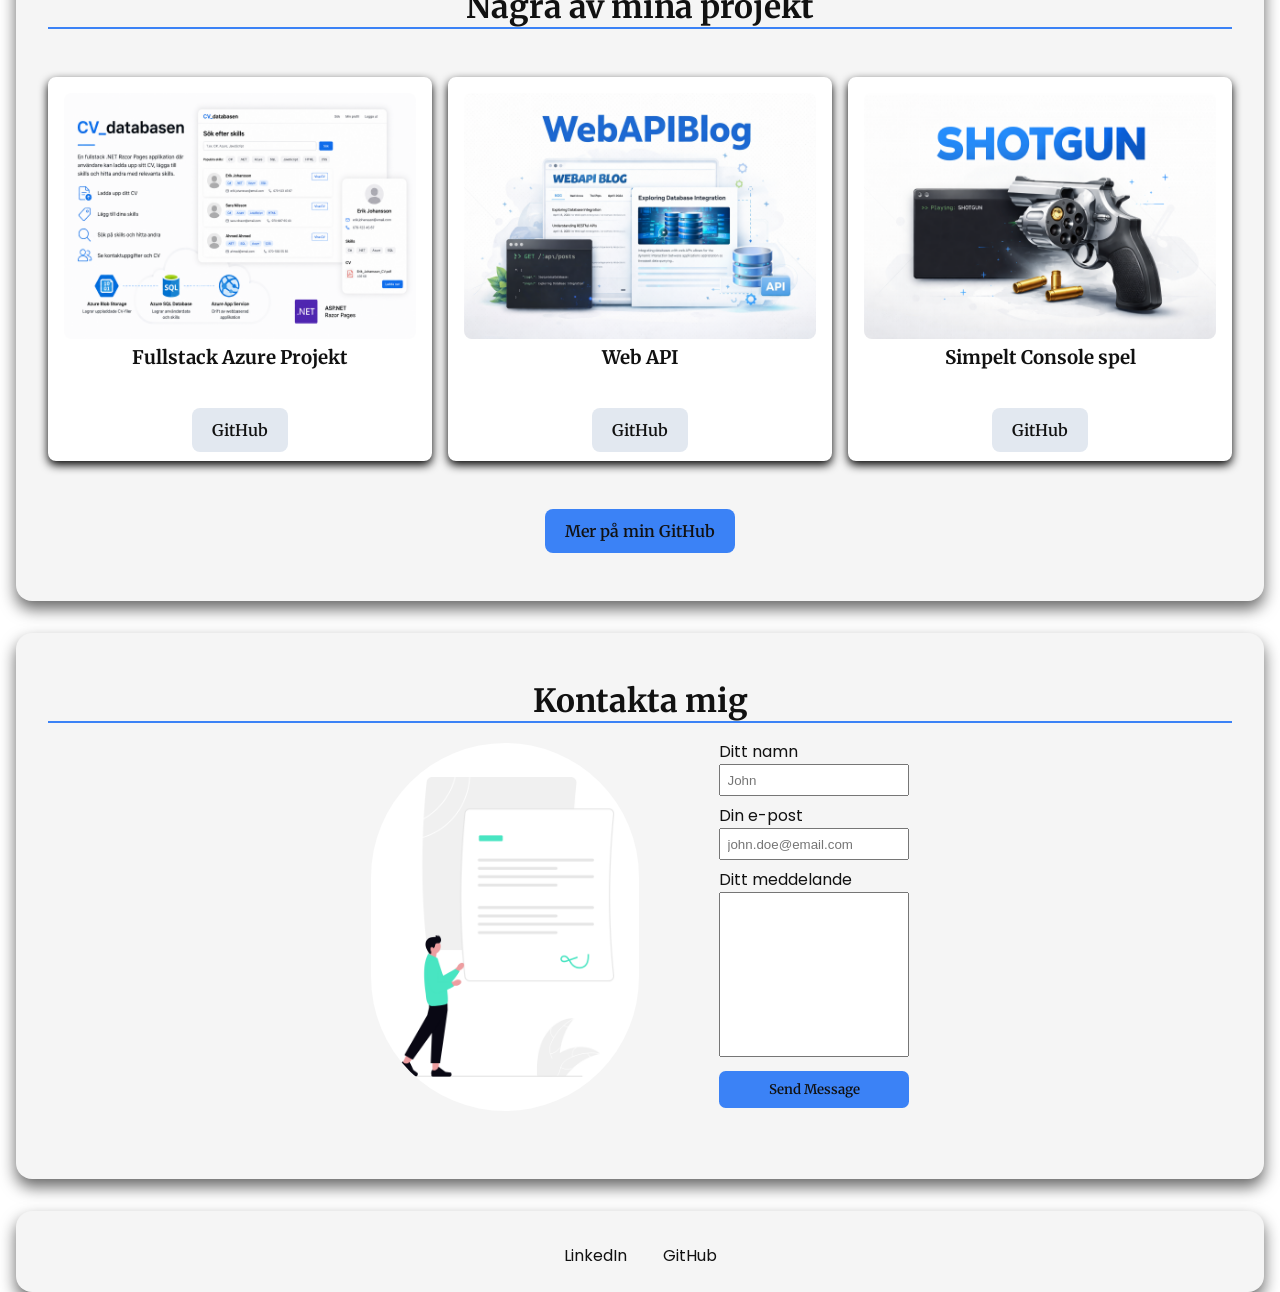
==== commit 69a270a0: "fixed darkmode button" ====
--- a/index.html
+++ b/index.html
@@ -14,7 +14,7 @@
         <nav id="navbar">
             <div class="nav-container">
                 <ul>
-                    <li class="logo"><a href="#top">CE</a></li>
+                    <li class="logo"><a href="#top"><img src="images/logo.png"></a></li>
                     <li class="item"><a href="#aboutme">Om mig</a></li>
                     <li class="item"><a href="#skills">Kunskaper</a></li>
                     <li class="item"><a href="#work">Mina projekt</a></li>
--- a/css/style.css
+++ b/css/style.css
@@ -88,8 +88,14 @@
 nav ul {
     display: flex;
     align-items: center;
+    justify-content: space-between;
     list-style-type: none;
     gap: 2em;
+}
+
+nav li {
+    display: flex;
+    align-items: center;
 }
 
 nav li:last-child {
@@ -114,12 +120,10 @@
     scale: 1.1;
 }
 
-.logo {
-    font-family: "Bruno Ace SC", sans-serif;
-    border: 2px solid var(--text-color);
-    padding: .75em;
-    border-radius: .5em;
-    font-weight: 600;
+.logo img {
+    height: 2.5rem;
+    width: auto;
+    display: block;
 }
 
 .weather-box {
@@ -138,8 +142,8 @@
 .theme-switch {
     position: relative;
     display: inline-block;
-    width: 70px;
-    height: 36px;
+    width: 60px;
+    height: 32px;
 }
 
 .theme-switch input {
@@ -158,29 +162,42 @@
     display: flex;
     align-items: center;
     justify-content: space-between;
-    padding: 0 8px;
+    padding: 0 6px;
 }
 
 .slider::before {
     content: "";
     position: absolute;
-    height: 28px;
-    width: 28px;
+    height: 24px;
+    width: 24px;
     left: 4px;
-    bottom: 4px;
+    top: 50%;
+    transform: translateY(-50%);
     background-color: white;
     border-radius: 50%;
     transition: 0.3s ease;
     z-index: 2;
 }
 
+.slider i {
+    font-size: .85rem;
+    z-index: 1;
+}
+
+.fa-sun {
+    margin-left: 2px;
+}
+
+.fa-moon {
+    margin-right: 2px;
+}
+
 input:checked+.slider {
     background-color: #334155;
 }
 
 input:checked+.slider::before {
-    transform: translateX(34px);
-    background-color: #0f172a;
+    transform: translate(28px, -50%);
 }
 
 .focus-text {
